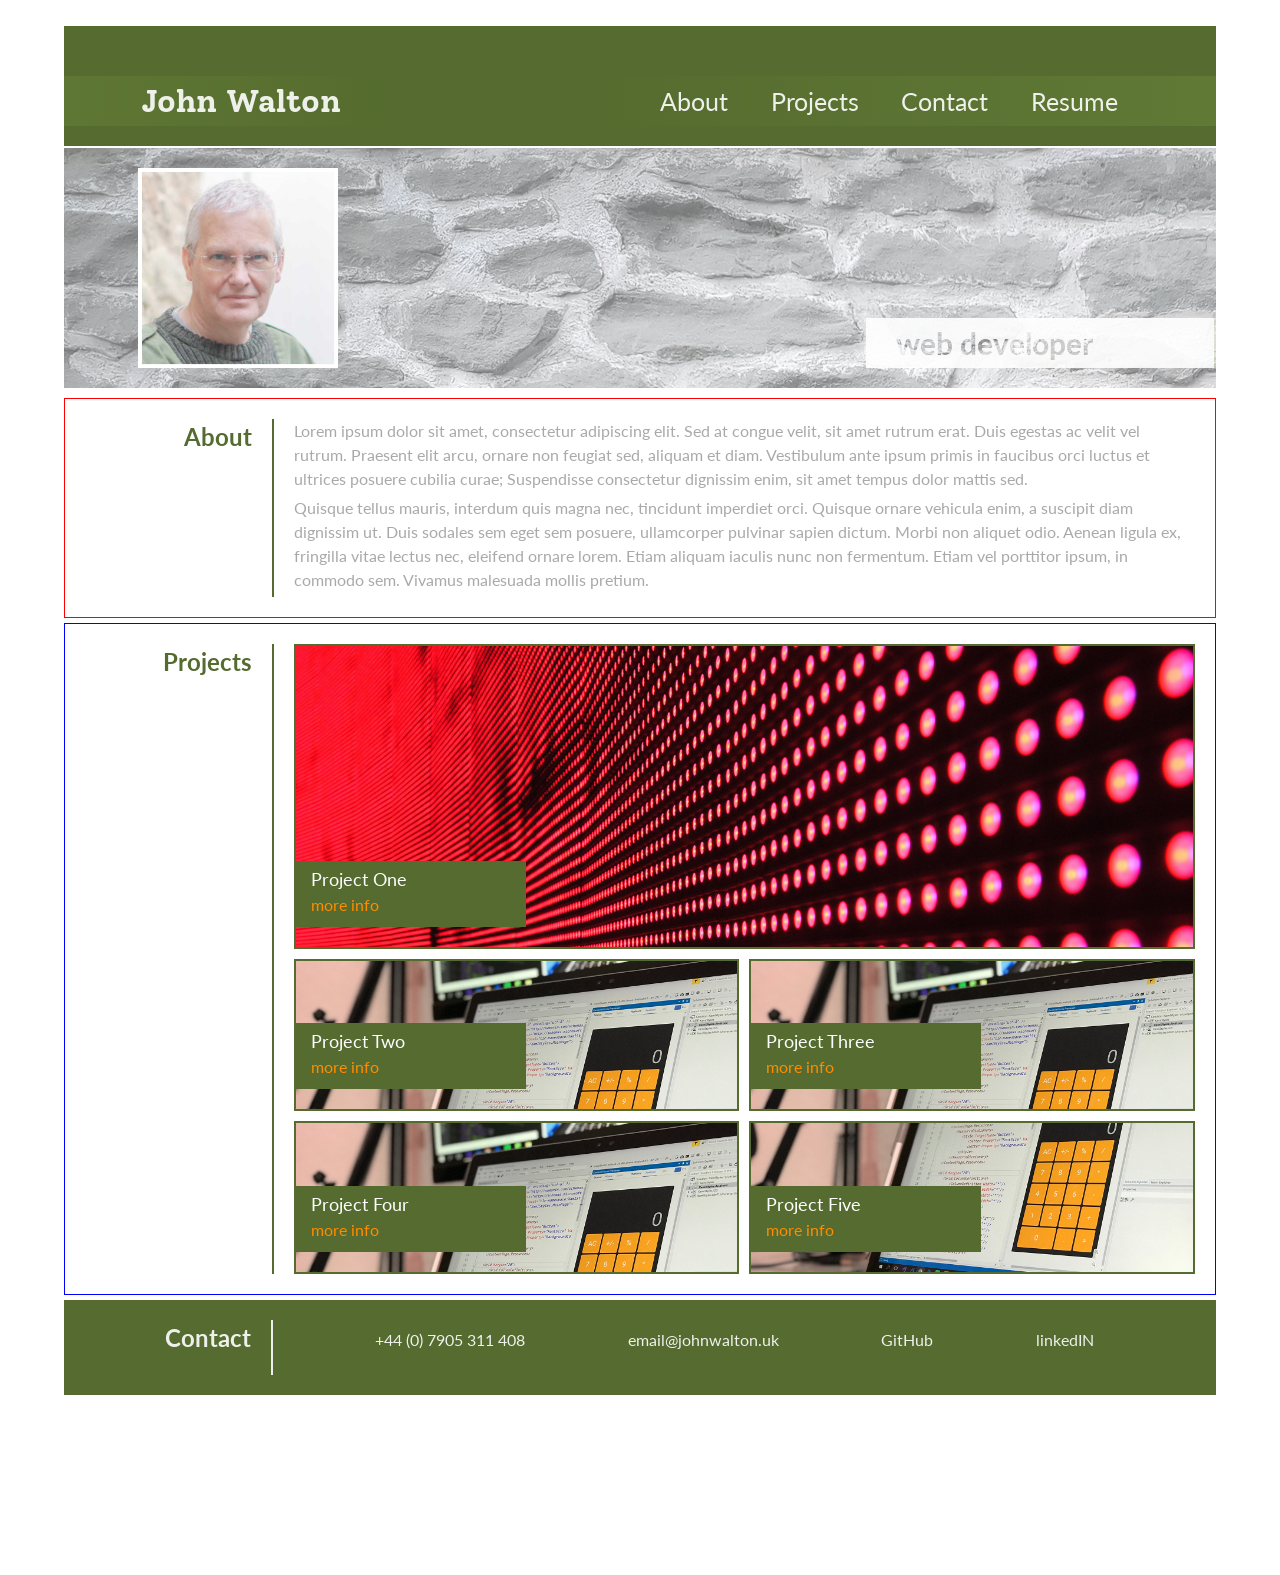
==== index.html @ b957c203 "responsive 480 project menu" ====
<!DOCTYPE html>
<html lang="en-gb">

<head>
  <meta charset="UTF-8">
  <meta name="viewport" content="width=device-width, initial-scale=1.0">
  <meta http-equiv="X-UA-Compatible" content="ie=edge">
  <title>John Walton // Web Developer</title>
  <link rel="shortcut icon" type="image/x-icon" href="./graphics/favicon.ico">
  <link rel="stylesheet" href="./css/style.css" />
  <style>
    @import url('https://fonts.googleapis.com/css2?family=Lato&family=Solway&display=fallback');
  </style>
</head>

<body id="top">
  <!-- main logo / nav -->
  <header>
    <!-- add flexbox -->
    <div id=flex1>
      <h1>John Walton</h1>
    </div>
    <div id=flex2>  
      <nav>
        <!-- add flexbox -->
        <ul>
          <li><a href="#about">About</a></li>
          <li><a href="#projects">Projects</a></li>
          <li><a href="#contact">Contact</a></li>
          <li><a href="#">Resume</a></li>
        </ul>
      </nav>
    </div>
  </header>

  <!-- head banner -->
  <section title="limestone wall" class="headBanner">
    <img src="./images/20221119_john-walton_self-portrait_104e.jpg" width=200px height=200px alt="John Walton headshot">
    <div>
      <h2>web developer</h2>
    </div>
  </section>

  <!-- add CSS Grid -->
  <main class="pageWrapper">
    <!-- about me -->
    <section class="pageSection" id="about">
      <h2>About</h2>
      <article class="aboutText">
        <p>Lorem ipsum dolor sit amet, consectetur adipiscing elit. Sed at congue velit, sit amet rutrum erat. Duis egestas ac velit vel rutrum. Praesent elit arcu, ornare non feugiat sed, aliquam et diam. Vestibulum ante ipsum primis in faucibus orci luctus et ultrices posuere cubilia curae; Suspendisse consectetur dignissim enim, sit amet tempus dolor mattis sed.</p>
        <p>Quisque tellus mauris, interdum quis magna nec, tincidunt imperdiet orci. Quisque ornare vehicula enim, a suscipit diam dignissim ut. Duis sodales sem eget sem posuere, ullamcorper pulvinar sapien dictum. Morbi non aliquet odio. Aenean ligula ex, fringilla vitae lectus nec, eleifend ornare lorem. Etiam aliquam iaculis nunc non fermentum. Etiam vel porttitor ipsum, in commodo sem. Vivamus malesuada mollis pretium.</p>
      </article>
    </section>

    <!-- project container -->
    <section class="pageSection" id="projects">
      <h2>Projects</h2>
      <!-- add nested CSS Grid -->
      <div id="projectGrid">
          <figure class="projectCard" id="projectCard1">
            <!-- replace CSS with JavaScript onClick later... -->
            <a href="https://johnwalton.photography" class="fillFig"></a>
          <!-- <img src="./images/02-portfolio-1.jpg" width=800px height=267px alt=""> -->
          <figcaption>
            <p>Project One</p>
            <p>more info</p>
          </figcaption>
        </figure>
        <figure class="projectCard" id="projectCard2">
          <!-- replace CSS with JavaScript onClick later... -->
          <a href="https://johnwalton.photography" class="fillFig"></a>
          <!-- <img src="./images/02-portfolio-2.jpg" width=400px height=133px alt=""> -->
          <figcaption>
            <p>Project Two</p>
            <p>more info</p>
          </figcaption>
        </figure>
        <figure class="projectCard" id="projectCard3">
          <!-- replace CSS with JavaScript onClick later... -->
          <a href="https://johnwalton.photography" class="fillFig"></a>
          <!-- <img src="./images/02-portfolio-2.jpg" width=400px height=133px alt=""> -->
          <figcaption>
            <p>Project Three</p>
            <p>more info</p>
          </figcaption>
        </figure>
        <figure class="projectCard" id="projectCard4">
          <!-- replace CSS with JavaScript onClick later... -->
          <a href="https://johnwalton.photography" class="fillFig"></a>
          <!-- <img src="./images/02-portfolio-2.jpg" width=400px height=133px alt=""> -->
          <figcaption>
            <p>Project Four</p>
            <p>more info</p>
          </figcaption>
        </figure>
        <figure class="projectCard" id="projectCard5">
          <!-- replace CSS with JavaScript onClick later... -->
          <a href="https://johnwalton.photography" class="fillFig"></a>
          <!-- <img src="./images/02-portfolio-2.jpg" width=400px height=133px alt=""> -->
          <figcaption>
            <p>Project Five</p>
            <p>more info</p>
          </figcaption>
        </figure>
      </div>
    </section>

    <!-- contact -->
    <section class="pageSection contact" id="contact">
      <h2>Contact</h2>
      <!-- add flexbox -->
      <ul>
        <li><a href="tel:+07905311408" class="fillFig">+44 (0) 7905 311 408</a></li>
        <li><a href="#">email@johnwalton.uk</a></li>
        <li><a href="https://github.com/forestDean">GitHub</a></li>
        <li><a href="https://www.linkedin.com/in/forestdean/" class="fillFig">linkedIN</a></li>
      </ul>
    </section>

    <!-- back-to-top -->
    <section class="pageSection" id="backTop">
      <a href="#top" class="fillFig"></a><h2>Back to Top</h2></a> 
    </section>

  </main>
  <footer></footer>
</body>

</html>
---- css/style.css ----
:root{
  --page-background: silver;
  --forestGreen: darkolivegreen;
  --mainColor: silver;
  --redBox: 1px solid red;
  --blueBox: 1px solid blue;
  --greenBox: 1px solid green;
  --whiteBox:  1px solid white;
  --greyBox:  1px solid lightgrey;
  --cardWidth: 27%;
  --cardBorder: 2px dotted white;
  --forestText: 'Solway', sans-serif;
  --bodyText: 16px 'Lato', sans-serif;
  --headerTextPad: 0 6vw;
  --headerImgPad: 5.75vw;
  --headerLineHeight: 50px;
}

* {
  margin: 0;
  padding: 0;
}

h1, h2, h3, h4, h5, h6 {
  margin: 0;
}

h1 {
  /* border: 1px  solid rgba(209, 209, 209, 0.5); */
  /* position: absolute;
  bottom: 17px;
  display: inline-block; */
  /* margin-top: 35px; */
  padding: var(--headerTextPad);
  /* background-color: red; */
  background: linear-gradient(to right, rgb(96, 121, 53),  var(--forestGreen ));
  /* border-radius: 0 0 10px 0; */
  font-family: var(--forestText);
  color: white;
  opacity: 0.9;
  line-height: var(--headerLineHeight);
}

h2 {
  float: left;
  width: 15%;
  height: 100%;
  border-right: 2px solid var(--forestGreen);
  text-align: right;
  padding-right: 20px;
  color: var(--forestGreen);
  /* position: absolute;
  top: 0;
  bottom: 0; */
}

p {
  margin: 0 0 5px;
  /* text-indent: 3ch; */
}

a {
  color: white;
  text-decoration: none;
  opacity: 0.9;
}

a:hover {
  color: darkorange;
}

{
  /* box-sizing: border-box; */
}

body {
  margin: 0;
  padding: 2% 5%;
  font: var(--bodyText);
  font-size: 16px;
  color: darkgrey;
  line-height: 1.5;
}

/* HEADER */

header {
  position: relative;
  /* border: var(--blueBox); */
  color: lightgray;
  background-color: var(--forestGreen);
  height: 100px;
  width: 100%;
  padding-bottom: 20px;
  margin-bottom: 2px;
  display: flex;
  flex-direction: row;
  justify-content: space-between;
  align-items: flex-end;
}

nav {
  /* text-align: right; */
  /* float: right; */
  /* position: absolute;
  right: 0;
  bottom: 20px; */
}

nav ul {
  /* text-align: right; */
  /* border: var(--redBox); */
  /* display: inline-block; */
  width: 500px;
  display: flex;
  flex-direction: row;
  justify-content: space-around;
  background: linear-gradient(to left, rgb(96, 121, 53),  var(--forestGreen ));
  padding: var(--headerTextPad);
  line-height: var(--headerLineHeight);
}

nav ul li {
  display: inline-block;
  font-size: 25px;
}


/* HEAD BANNER */
.headBanner {
  /* border: var(--greenBox); */
  position: relative;
  margin-bottom: 10px;
}

.headBanner img {
  position: absolute;
  left: var(--headerImgPad);
  top: 20px;
  z-index: 5;
}

.headBanner div {
  position: relative;
  background-image: url("../images/20220928_john-walton_white-cove_008.jpg");
  background-repeat: no-repeat;
  background-color: lightgray;
  opacity: 0.6;
  height: 240px;
}

.headBanner div h2 {
  position: absolute;
  right: 0;
  bottom: 20px;
  color: black;
  font-size: 30px;
  font-weight: bold;
  background-color: rgba(255, 255, 255, 0.9);
  padding: 10px 30px;
  width: 25%;
  height: auto;
  text-align: left;
  line-height: 30px;
  mix-blend-mode: screen;
  /* border: var(--greenBox); */
}

/* MAIN BODY */

section {}

main {
  margin: 0;
  width: 100%;
  display: grid;
  grid-template-rows: auto auto 100px 150px;
  grid-template-columns: 100%;
  grid-template-areas:
  "about"
  "projects"
  "contact"
  "backTop"
}

/* ABOUT */ 

#about {
  /* display: inline; */
  border: var(--redBox);
  padding: 20px; 
  margin-bottom: 5px;
  display: flex;
  flex-direction: row;
  justify-content: flex-start;
  grid-area: about;
}

#about > h2 {
  margin-right: 20px;
  /* flex: 15%; */
  /* grid-area: titleabout; */
}

#about > article {
  /* margin-right: 20px; */

}

.aboutText {
  /* padding-left: 20px; */ 
  /* background-color: rgba(255, 0, 0, 0.1);  */
  flex: 80%; 
  /* display: inline;
  height: 100px; */
  /* grid-area: about; */
}

/* PROJECTS */ 

#projects {
  border: var(--blueBox);
  grid-area: projects;
  padding: 20px;
  margin-bottom: 5px;
  /* background-color: rgba(255, 0, 0, 0.1); */
}

#projects > h2 {
  margin-right: 20px;
}

#projectGrid {
  width: auto;
  display: grid;
  /* min-height: 500px; */
  height: 70vh;
  grid-template-rows: 2fr 1fr 1fr ;
  grid-template-columns: 1fr 1fr; /* 90% + margin */
  gap: 10px 10px;
  grid-template-areas:
  "project1 project1"
  "project2 project3"
  "project4 project5"
}

#projectCard1 {
grid-area: project1;
background-image: url(../images/02-portfolio-1.jpg);
background-repeat: no-repeat;
background-size: 100%; 
/* height: 200%; */
/* background-repeat: no-repeat; */
}

#projectCard2 {
  grid-area: project2;
  background-image: url(../images/02-portfolio-2.jpg);
  background-repeat: no-repeat;
  background-size: 100%;  
}

#projectCard3 {
  grid-area: project3;
  background-image: url(../images/02-portfolio-2.jpg);
  background-repeat: no-repeat;
  background-size: 100%; 
}

#projectCard4 {
  grid-area: project4;
  background-image: url(../images/02-portfolio-2.jpg);
  background-repeat: no-repeat;
  background-size: 100%; 
}

#projectCard5 {
  grid-area: project5;
  background-image: url(../images/02-portfolio-2.jpg);
  background-repeat: no-repeat; 
  background-size: cover;
  background-position: center;
  
  
}
      
.pageWrapper {}

/* .pageSection { position: relative;} */

figure {
  /* display: none !important; */
  position: relative;
  padding: 0;
  margin: 0;
  /* margin: 10px; */
  border: 2px solid var(--forestGreen);
  cursor: pointer;
  transition: opacity 0.5s;
}

figure:hover {
  opacity: 0.9;
}

.fillFig {
  display: block;
  height: 100%;
  width: 100%;
  text-decoration: none;
}

figcaption {
position: absolute;
bottom: 20px;
z-index: 5;
/* margin: -6em 0 0; */
padding: 5px 15px;
background-color: var(--forestGreen);
color: white;
min-width: 200px;
}

figcaption p:nth-child(1) {
  /* font-weight: bold; */
  font-size: 18px;
  margin: 0;
  }

figcaption p:nth-child(2) {
color: darkorange;
}



/* CONTACT */

#contact {
  /* border: var(--greenBox); */
  background-color: var(--forestGreen);
  grid-area: contact;
  display: flex;
  flex-direction: row;
  justify-content: flex-start; 
  padding: 20px;
  margin-bottom: 5px;
  /* float: right;
  position: absolute;
  right: 0;
  bottom: 20px */
}

#contact > h2 {
  border-right: 2px solid white;
  color: white;
  opacity: 0.9;
  /* grid-area: titlecontact; */
}

#contact > ul {
  /* float: right;  */
  /* width: 300px; */
  display: flex;
  flex-direction: row;
  justify-content: space-evenly;
  align-items: flex-start;
  flex: 1 auto;
  margin-top: 8px;
  /* border: var(--whiteBox); */
  /* grid-area: contact; */
}

#contact ul li {
  display: inline-block;
}

.contact {}

/* MOBILE BACK-TO-TOP */

#backTop {
  background-color: var(--forestGreen);
  grid-area: backTop;
  display: none;
  flex-direction: column;
  justify-content: flex-start; 
  /* align-items: flex-end; */
  cursor: pointer;
  transition: color 0.5s;
  padding: 20px; 
  margin-bottom: 30px;
}

#backTop > h2 {
  margin:0;
  color: white;
  opacity: 0.9;
  border-bottom: 1px solid white;
  border-right: 1px solid white;
  width: auto;
  text-align: left;
}

#backTop > h2:hover {
  color: darkorange;
}

footer {
  /* add date */
}


/* RESPONSIVE LAYOUT */

@media only screen and (max-width: 1200px) {
  :root{
    --headerTextPad: 0 5vw;
    --headerImgPad: 4.75vw;
  }
}

@media only screen and (max-width: 1024px) {
  :root{
    /* --headerTextPad: 0 5vw;
    --headerImgPad: 4.75vw; */
    --headerLineHeight: 50px;
  }
  header {
    height: 140px;
    padding: 30px 0 0;
    display: flex;
    flex-direction: column;
    justify-content:space-around;
    align-items: stretch;
    flex: 1 auto;
  }

  nav ul {
    width: auto;
    display: flex;
    flex-direction: row;
    justify-content: space-between;
    background: var(--forestGreen );
    padding: var(--headerTextPad);
    line-height: var(--headerLineHeight);
  }

  #projectGrid {
    grid-template-rows: 1.5fr 1fr 1fr ;
  }

  
}

@media only screen and (max-width: 768px) {
  #about {
    display: flex;
    flex-direction: column;
    justify-content: flex-start;
  }
  
  #about > h2 {
    margin:0 0 20px;
    border-right: 0;
    border-bottom: 1px solid var(--forestGreen);
    width: auto;
    text-align: left; 
  }

  #projects {
    display: flex;
    flex-direction: column;
    justify-content: flex-start;
  }
  
  #projects > h2 {
    margin:0 0 20px;
    border-right: 0;
    border-bottom: 1px solid var(--forestGreen);
    width: auto;
    text-align: left; 
    height:auto; 
  }

  #projectGrid {
    display: grid;
    height: 80vh;
    grid-template-rows: repeat(5, 1fr);
    grid-template-columns: 1fr;
    gap: 10px;
    grid-template-areas:
    "project1"
    "project2"
    "project3"
    "project4"
    "project5" 
  }

  main {
    grid-template-rows: auto auto auto;
  }

  #contact {
    display: flex;
    flex-direction: column;
    justify-content: flex-start;
  }
  
  #contact > h2 {
    margin:0 0 10px;
    border-right: 0;
    border-bottom: 1px solid white;
    width: auto;
    text-align: left; 
  }

  #contact > ul {
    display: flex;
    flex-direction: column;
    justify-content: space-evenly;
    align-items:stretch;
    gap: 20px;
    flex: 1 auto;
    margin: 10px 0 40px;
  }

  #contact ul li {
    /* display: inline-block; */
    /* border: var(--whiteBox); */
    line-height: 60px;
    border-bottom: 1px solid white;
  }

  #backTop {
    display: flex;
  }
  #projectGrid {
    height: 100vh;
  }

  figcaption {
    position: absolute;
    inset: auto 0 0;
    z-index: 5;
    padding: 5px 15px;
    background-color: rgba(85, 107, 47, 0.5);
    color: white;
    /* width: 70vw; */
    }

}

@media only screen and (max-width: 480px) {
  h1{border: var(--whiteBox);}
  nav{border: var(--blueBox);}
}

/* add mobile & print for resume */
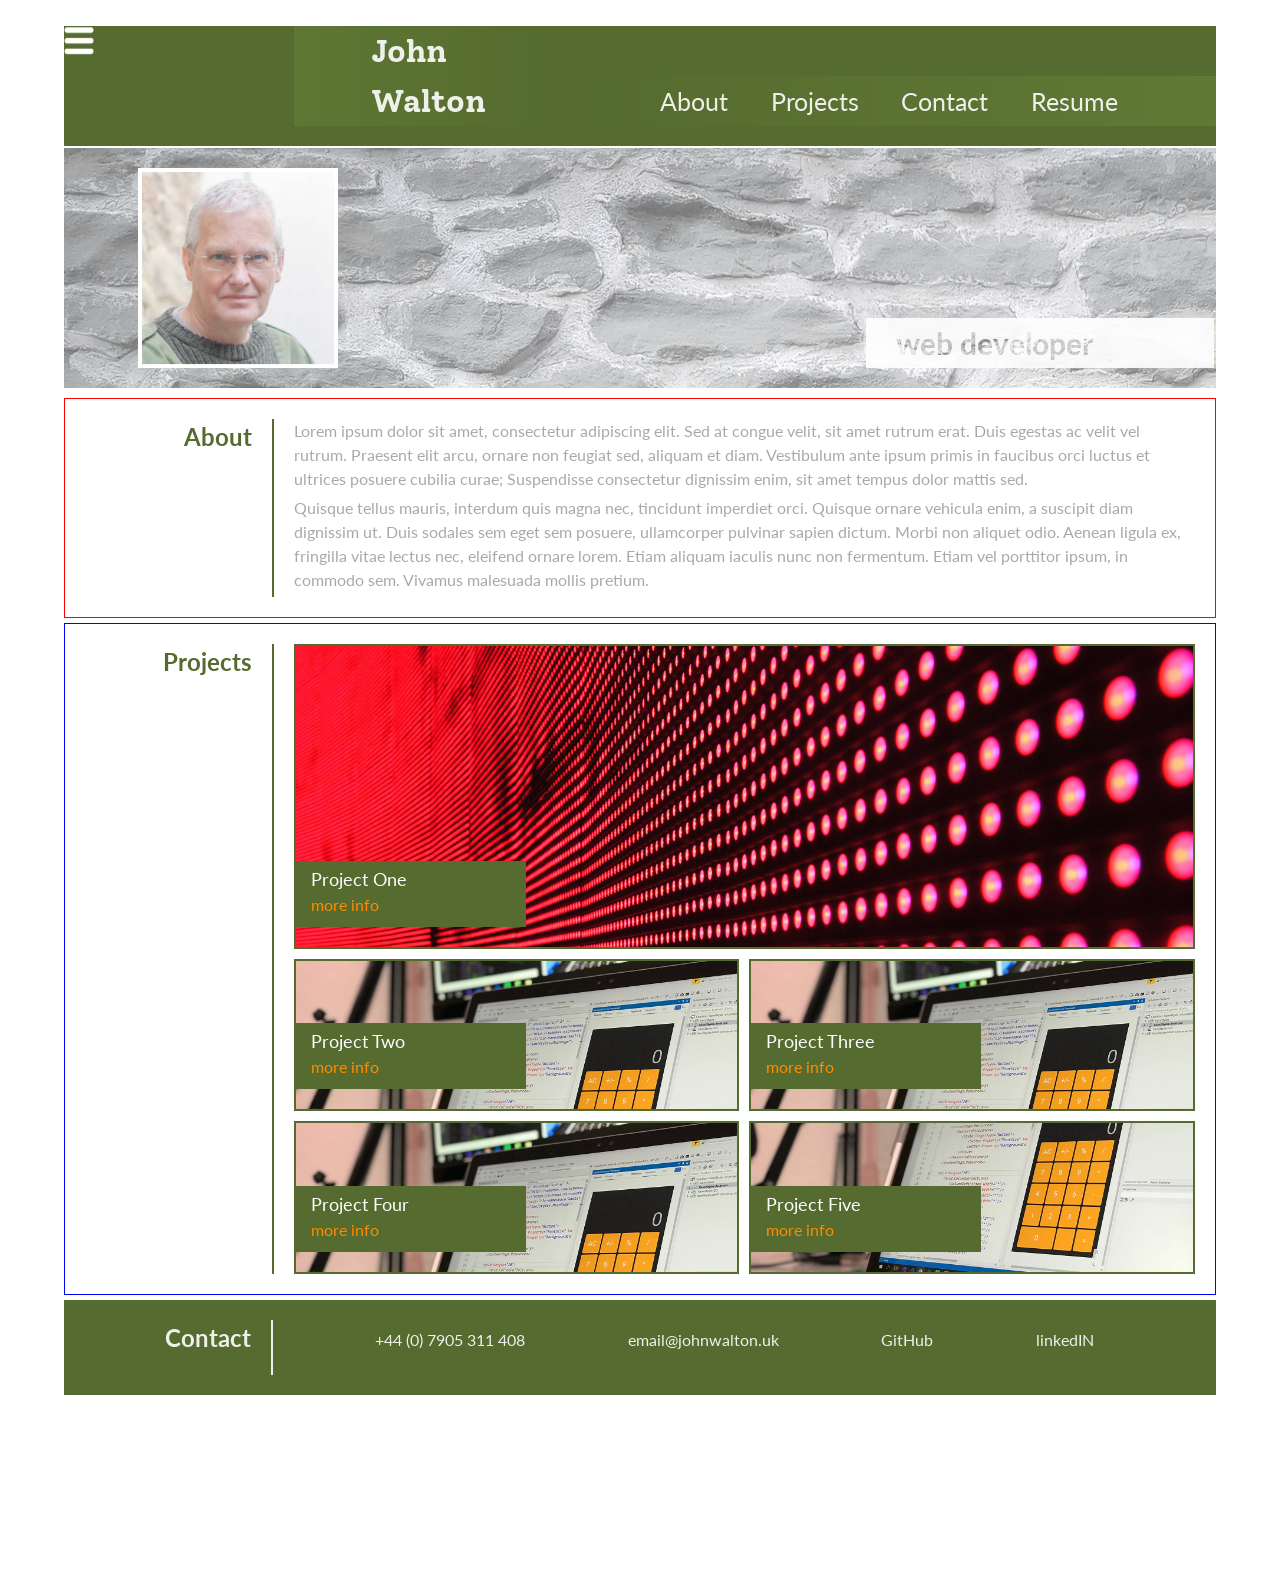
==== commit 8e0c11af: "mobile burger icon" ====
--- a/index.html
+++ b/index.html
@@ -17,6 +17,10 @@
   <!-- main logo / nav -->
   <header>
     <!-- add flexbox -->
+    <div id="burger" class="fillFig">
+      <img src="./graphics/menu-hamburger.png " width="30px" height="30px" alt="menu icon">
+      <a href="#mobileMenu"></a>
+    </div>
     <div id=flex1>
       <h1>John Walton</h1>
     </div>
--- a/css/style.css
+++ b/css/style.css
@@ -435,6 +435,11 @@
     flex: 1 auto;
   }
 
+  #burger {
+    display: none;
+    z-index: 6;
+  }
+
   nav ul {
     width: auto;
     display: flex;
@@ -531,6 +536,14 @@
     border-bottom: 1px solid white;
   }
 
+
+}
+
+@media only screen and (max-width: 480px) {
+  nav{border: var(--whiteBox);}
+  h1{border: var(--whiteBox);}
+
+  
   #backTop {
     display: flex;
   }
@@ -545,14 +558,41 @@
     padding: 5px 15px;
     background-color: rgba(85, 107, 47, 0.5);
     color: white;
-    /* width: 70vw; */
     }
 
-}
-
-@media only screen and (max-width: 480px) {
-  h1{border: var(--whiteBox);}
-  nav{border: var(--blueBox);}
+    .headBanner div h2 {
+      position: absolute;
+      right: 0;
+      bottom: 20px;
+      color: black;
+      font-size: 30px;
+      font-weight: bold;
+      background-color: rgba(255, 255, 255, 0.9);
+      padding: 10px 30px;
+      width: 25%;
+      height: auto;
+      text-align: left;
+      line-height: 30px;
+      mix-blend-mode: screen;
+      display: none;
+    }
+
+    header {
+      height: auto;
+      display: flex;
+      flex-direction: column;
+      justify-content: space-around;
+      gap: 5px;
+    }
+  
+    #burger {
+      display:inline-block;
+      border: var(--redBox);
+      width: auto;
+      align-self: flex-end;
+      padding-right: 20px;
+    }
+
 }
 
 /* add mobile & print for resume */
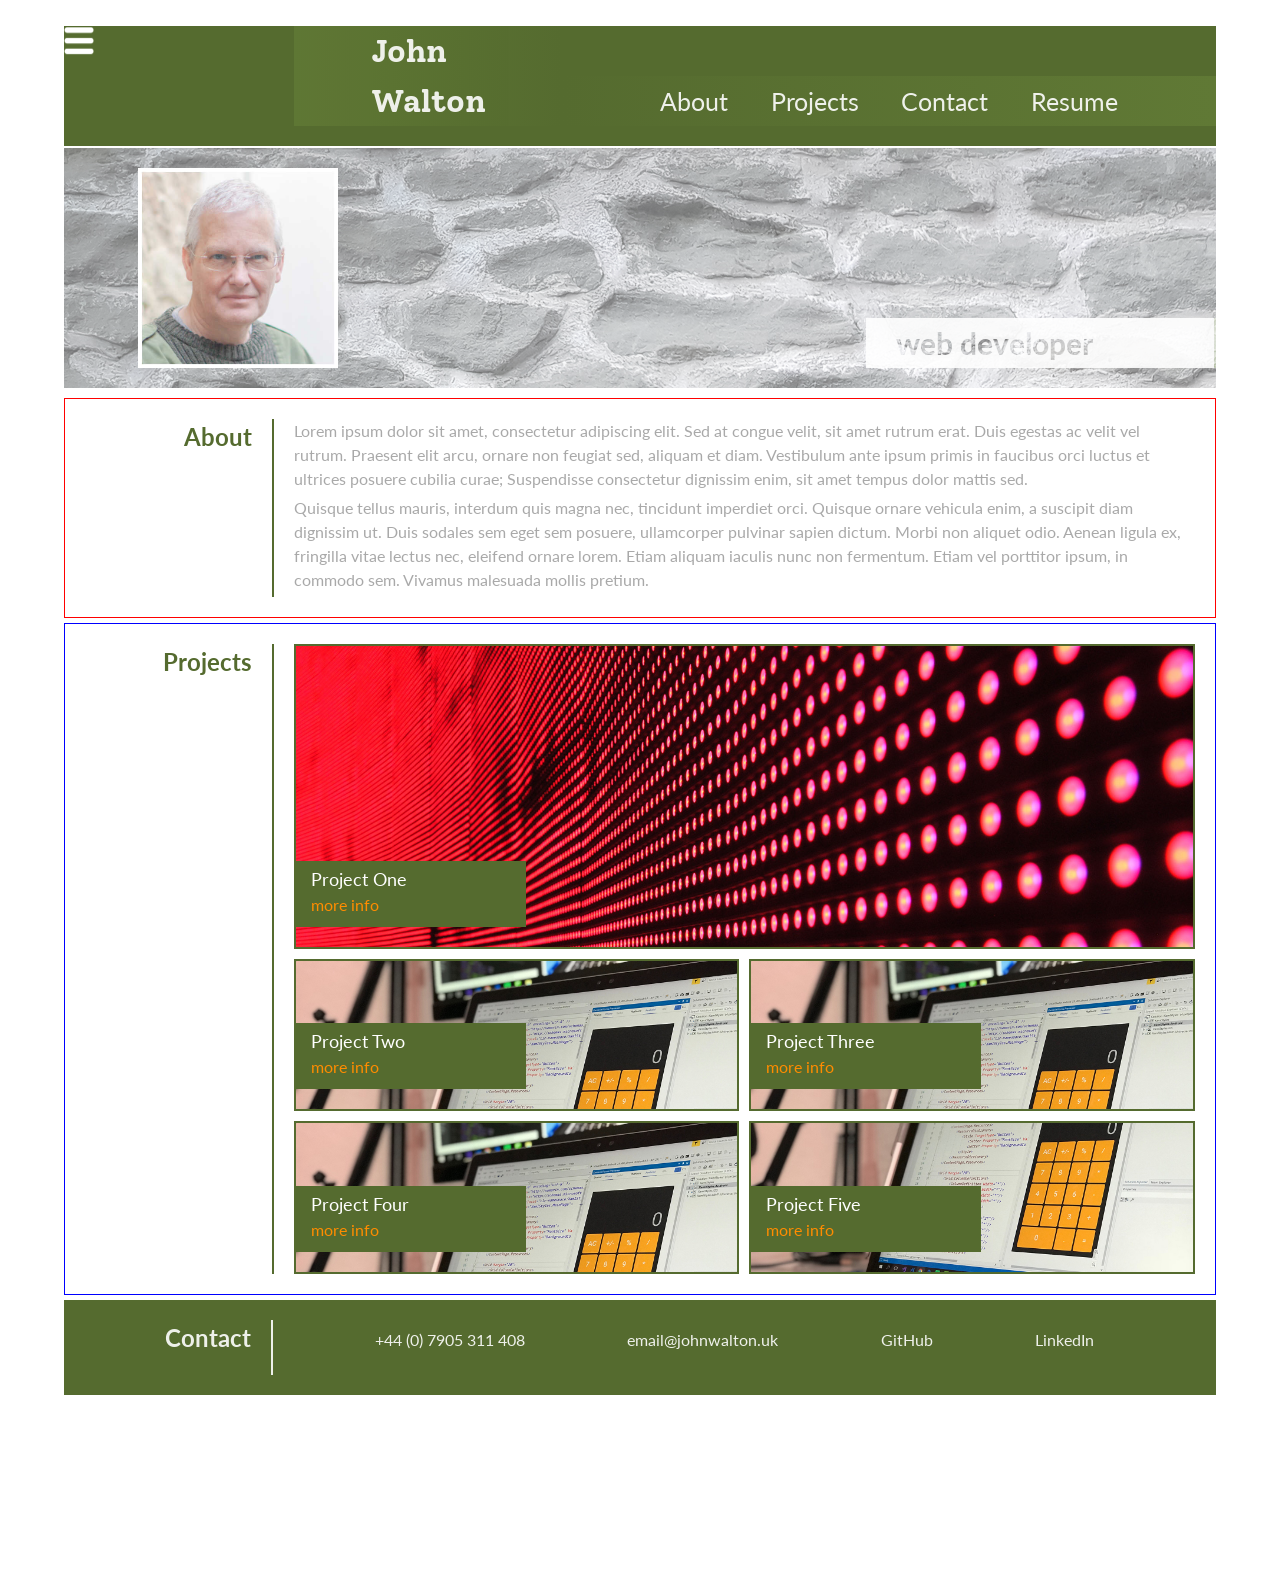
==== commit 3d5db8c2: "back-to-top div" ====
--- a/index.html
+++ b/index.html
@@ -117,14 +117,16 @@
         <li><a href="tel:+07905311408" class="fillFig">+44 (0) 7905 311 408</a></li>
         <li><a href="#">email@johnwalton.uk</a></li>
         <li><a href="https://github.com/forestDean">GitHub</a></li>
-        <li><a href="https://www.linkedin.com/in/forestdean/" class="fillFig">linkedIN</a></li>
+        <li><a href="https://www.linkedin.com/in/forestdean/" class="fillFig">LinkedIn</a></li>
       </ul>
     </section>
 
     <!-- back-to-top -->
-    <section class="pageSection" id="backTop">
-      <a href="#top" class="fillFig"></a><h2>Back to Top</h2></a> 
-    </section>
+    <!-- add onClick JavaScript later, formaction may be deprecated -->
+    <div class="pageSection" id="backTop">
+      <h2>Back to Top</h2>
+      <a href="#top" class="fillFig"></a>
+    </div>
 
   </main>
   <footer></footer>
--- a/css/style.css
+++ b/css/style.css
@@ -379,6 +379,7 @@
 /* MOBILE BACK-TO-TOP */
 
 #backTop {
+  position: relative;
   background-color: var(--forestGreen);
   grid-area: backTop;
   display: none;
@@ -389,6 +390,11 @@
   transition: color 0.5s;
   padding: 20px; 
   margin-bottom: 30px;
+  text-decoration: none;
+  /* reset default button styling */
+  font-size: inherit;
+  border: none;
+  outline: none;
 }
 
 #backTop > h2 {
@@ -397,8 +403,10 @@
   opacity: 0.9;
   border-bottom: 1px solid white;
   border-right: 1px solid white;
-  width: auto;
+  padding: 0;
+  width: 100%;
   text-align: left;
+  line-height: 40px;
 }
 
 #backTop > h2:hover {
@@ -545,7 +553,7 @@
 
   
   #backTop {
-    display: flex;
+    display: inline-flex;
   }
   #projectGrid {
     height: 100vh;
@@ -574,7 +582,7 @@
       text-align: left;
       line-height: 30px;
       mix-blend-mode: screen;
-      display: none;
+      display:inline-block;
     }
 
     header {
@@ -593,6 +601,25 @@
       padding-right: 20px;
     }
 
+    nav ul {
+      width: auto;
+      display: flex;
+      flex-direction: column;
+      justify-content: space-around;
+    }
+
+    nav ul li{
+      line-height: 60px;
+      border-bottom: 1px solid white;
+    }
+
+    nav ul li:last-child{
+      border-bottom: 0;
+    }
+
+    body {
+      padding: 2%;
+    }
 }
 
 /* add mobile & print for resume */
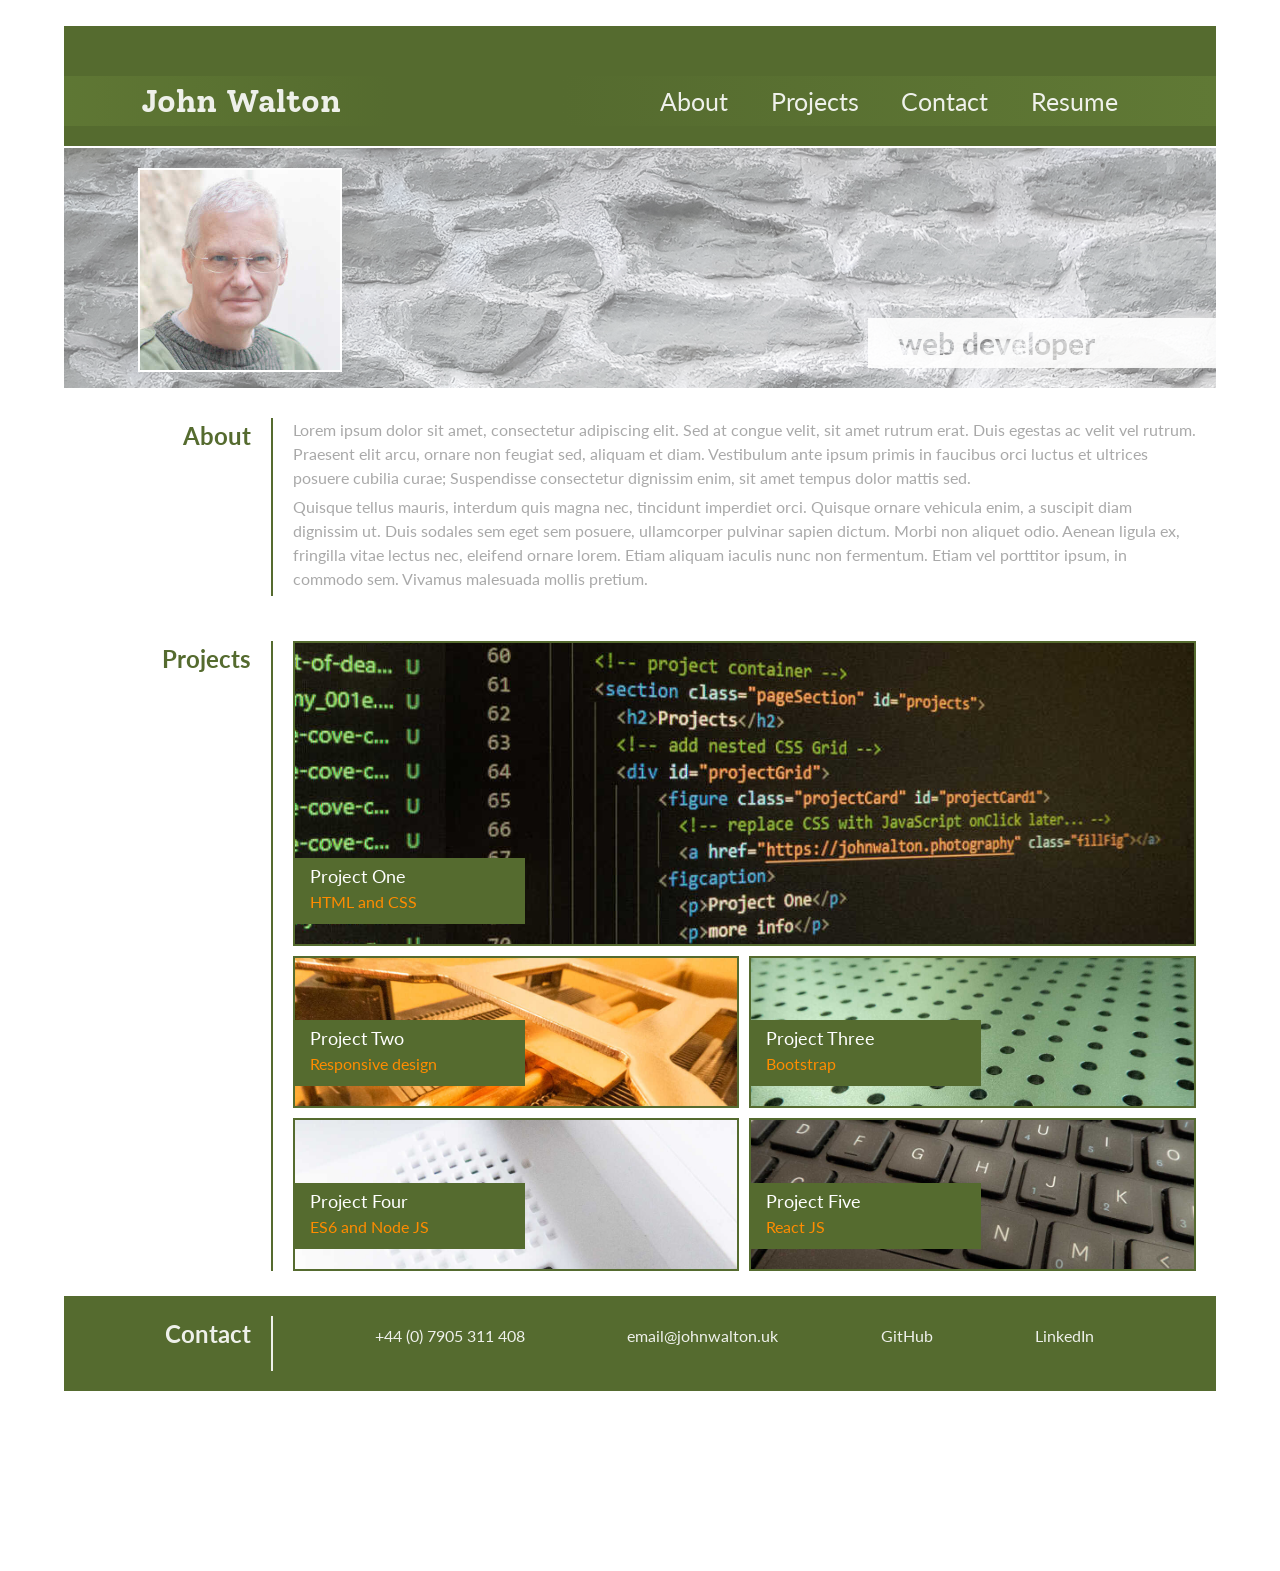
==== commit a178a205: "technical images" ====
--- a/index.html
+++ b/index.html
@@ -17,15 +17,16 @@
   <!-- main logo / nav -->
   <header>
     <!-- add flexbox -->
+    <!-- add onClick JavaScript later to show topNav with transition -->
     <div id="burger" class="fillFig">
       <img src="./graphics/menu-hamburger.png " width="30px" height="30px" alt="menu icon">
-      <a href="#mobileMenu"></a>
+      <a href="#topNav"></a>
     </div>
     <div id=flex1>
       <h1>John Walton</h1>
     </div>
     <div id=flex2>  
-      <nav>
+      <nav id=topNav>
         <!-- add flexbox -->
         <ul>
           <li><a href="#about">About</a></li>
@@ -40,7 +41,7 @@
   <!-- head banner -->
   <section title="limestone wall" class="headBanner">
     <img src="./images/20221119_john-walton_self-portrait_104e.jpg" width=200px height=200px alt="John Walton headshot">
-    <div>
+    <div id="webDev">
       <h2>web developer</h2>
     </div>
   </section>
@@ -64,46 +65,41 @@
           <figure class="projectCard" id="projectCard1">
             <!-- replace CSS with JavaScript onClick later... -->
             <a href="https://johnwalton.photography" class="fillFig"></a>
-          <!-- <img src="./images/02-portfolio-1.jpg" width=800px height=267px alt=""> -->
           <figcaption>
             <p>Project One</p>
-            <p>more info</p>
+            <p>HTML and CSS </p>
           </figcaption>
         </figure>
         <figure class="projectCard" id="projectCard2">
           <!-- replace CSS with JavaScript onClick later... -->
           <a href="https://johnwalton.photography" class="fillFig"></a>
-          <!-- <img src="./images/02-portfolio-2.jpg" width=400px height=133px alt=""> -->
           <figcaption>
             <p>Project Two</p>
-            <p>more info</p>
+            <p>Responsive design</p>
           </figcaption>
         </figure>
         <figure class="projectCard" id="projectCard3">
           <!-- replace CSS with JavaScript onClick later... -->
           <a href="https://johnwalton.photography" class="fillFig"></a>
-          <!-- <img src="./images/02-portfolio-2.jpg" width=400px height=133px alt=""> -->
           <figcaption>
             <p>Project Three</p>
-            <p>more info</p>
+            <p>Bootstrap</p>
           </figcaption>
         </figure>
         <figure class="projectCard" id="projectCard4">
           <!-- replace CSS with JavaScript onClick later... -->
           <a href="https://johnwalton.photography" class="fillFig"></a>
-          <!-- <img src="./images/02-portfolio-2.jpg" width=400px height=133px alt=""> -->
           <figcaption>
             <p>Project Four</p>
-            <p>more info</p>
+            <p>ES6 and Node JS</p>
           </figcaption>
         </figure>
         <figure class="projectCard" id="projectCard5">
           <!-- replace CSS with JavaScript onClick later... -->
           <a href="https://johnwalton.photography" class="fillFig"></a>
-          <!-- <img src="./images/02-portfolio-2.jpg" width=400px height=133px alt=""> -->
           <figcaption>
             <p>Project Five</p>
-            <p>more info</p>
+            <p>React JS</p>
           </figcaption>
         </figure>
       </div>
@@ -122,10 +118,12 @@
     </section>
 
     <!-- back-to-top -->
-    <!-- add onClick JavaScript later, formaction may be deprecated -->
-    <div class="pageSection" id="backTop">
-      <h2>Back to Top</h2>
-      <a href="#top" class="fillFig"></a>
+    <!-- add onClick JavaScript later, fix ul hack -->
+    <div class="pageSection" id="backTop"> 
+      <!-- <a href="#top" class="fillFig"></a> -->
+      <ul>
+        <li><a href="#top"><h2>Back to Top</h2></a></li>
+      </ul>
     </div>
 
   </main>
--- a/css/style.css
+++ b/css/style.css
@@ -99,6 +99,11 @@
   align-items: flex-end;
 }
 
+#burger {
+  display: none;
+  z-index: 6;
+}
+
 nav {
   /* text-align: right; */
   /* float: right; */
@@ -138,6 +143,7 @@
   left: var(--headerImgPad);
   top: 20px;
   z-index: 5;
+  border: 2px solid white;
 }
 
 .headBanner div {
@@ -153,6 +159,7 @@
   position: absolute;
   right: 0;
   bottom: 20px;
+  border: 0;
   color: black;
   font-size: 30px;
   font-weight: bold;
@@ -187,7 +194,7 @@
 
 #about {
   /* display: inline; */
-  border: var(--redBox);
+  /* border: var(--redBox); */
   padding: 20px; 
   margin-bottom: 5px;
   display: flex;
@@ -219,7 +226,7 @@
 /* PROJECTS */ 
 
 #projects {
-  border: var(--blueBox);
+  /* border: var(--blueBox); */
   grid-area: projects;
   padding: 20px;
   margin-bottom: 5px;
@@ -246,37 +253,36 @@
 
 #projectCard1 {
 grid-area: project1;
-background-image: url(../images/02-portfolio-1.jpg);
-background-repeat: no-repeat;
-background-size: 100%; 
-/* height: 200%; */
-/* background-repeat: no-repeat; */
+background-image: url(../images/20230321_john-walton_technical_002e.jpg);
+background-repeat: no-repeat; 
+background-size: cover;
+background-position: center;
 }
 
 #projectCard2 {
   grid-area: project2;
-  background-image: url(../images/02-portfolio-2.jpg);
+  background-image: url(../images/20230321_john-walton_technical_021e.jpg);
   background-repeat: no-repeat;
   background-size: 100%;  
 }
 
 #projectCard3 {
   grid-area: project3;
-  background-image: url(../images/02-portfolio-2.jpg);
+  background-image: url(../images/20230321_john-walton_technical_060e.jpg);
   background-repeat: no-repeat;
   background-size: 100%; 
 }
 
 #projectCard4 {
   grid-area: project4;
-  background-image: url(../images/02-portfolio-2.jpg);
+  background-image: url(../images/20230321_john-walton_technical_041e.jpg);
   background-repeat: no-repeat;
   background-size: 100%; 
 }
 
 #projectCard5 {
   grid-area: project5;
-  background-image: url(../images/02-portfolio-2.jpg);
+  background-image: url(../images/20230321_john-walton_technical_051e.jpg);
   background-repeat: no-repeat; 
   background-size: cover;
   background-position: center;
@@ -397,7 +403,11 @@
   outline: none;
 }
 
-#backTop > h2 {
+#backTop ul {
+  list-style-type: none;
+}
+
+#backTop ul li h2 {
   margin:0;
   color: white;
   opacity: 0.9;
@@ -441,11 +451,6 @@
     justify-content:space-around;
     align-items: stretch;
     flex: 1 auto;
-  }
-
-  #burger {
-    display: none;
-    z-index: 6;
   }
 
   nav ul {
@@ -548,13 +553,30 @@
 }
 
 @media only screen and (max-width: 480px) {
-  nav{border: var(--whiteBox);}
-  h1{border: var(--whiteBox);}
-
   
+  #burger {
+    display: inline-block;
+    width: auto;
+    align-self: flex-end;
+    padding-right: 20px;
+    margin-bottom: 20px;
+  }
+
+  h1 {
+    margin-bottom: 40px;
+  }
+
+
   #backTop {
     display: inline-flex;
   }
+
+  #backTop ul li {
+    /* display: inline-block;
+    font-size: 25px;
+    color: white; */
+  }
+
   #projectGrid {
     height: 100vh;
   }
@@ -570,19 +592,18 @@
 
     .headBanner div h2 {
       position: absolute;
-      right: 0;
-      bottom: 20px;
-      color: black;
-      font-size: 30px;
-      font-weight: bold;
-      background-color: rgba(255, 255, 255, 0.9);
-      padding: 10px 30px;
-      width: 25%;
+      right: -90px;
+      bottom: 90px;
+      padding: 0;
+      width: 240px;
       height: auto;
-      text-align: left;
-      line-height: 30px;
-      mix-blend-mode: screen;
-      display:inline-block;
+      text-align: center;
+      line-height: 60px;
+      transform: rotate(-90deg);
+    }
+
+    #webDev {
+
     }
 
     header {
@@ -592,14 +613,6 @@
       justify-content: space-around;
       gap: 5px;
     }
-  
-    #burger {
-      display:inline-block;
-      border: var(--redBox);
-      width: auto;
-      align-self: flex-end;
-      padding-right: 20px;
-    }
 
     nav ul {
       width: auto;
@@ -620,6 +633,7 @@
     body {
       padding: 2%;
     }
+
 }
 
 /* add mobile & print for resume */
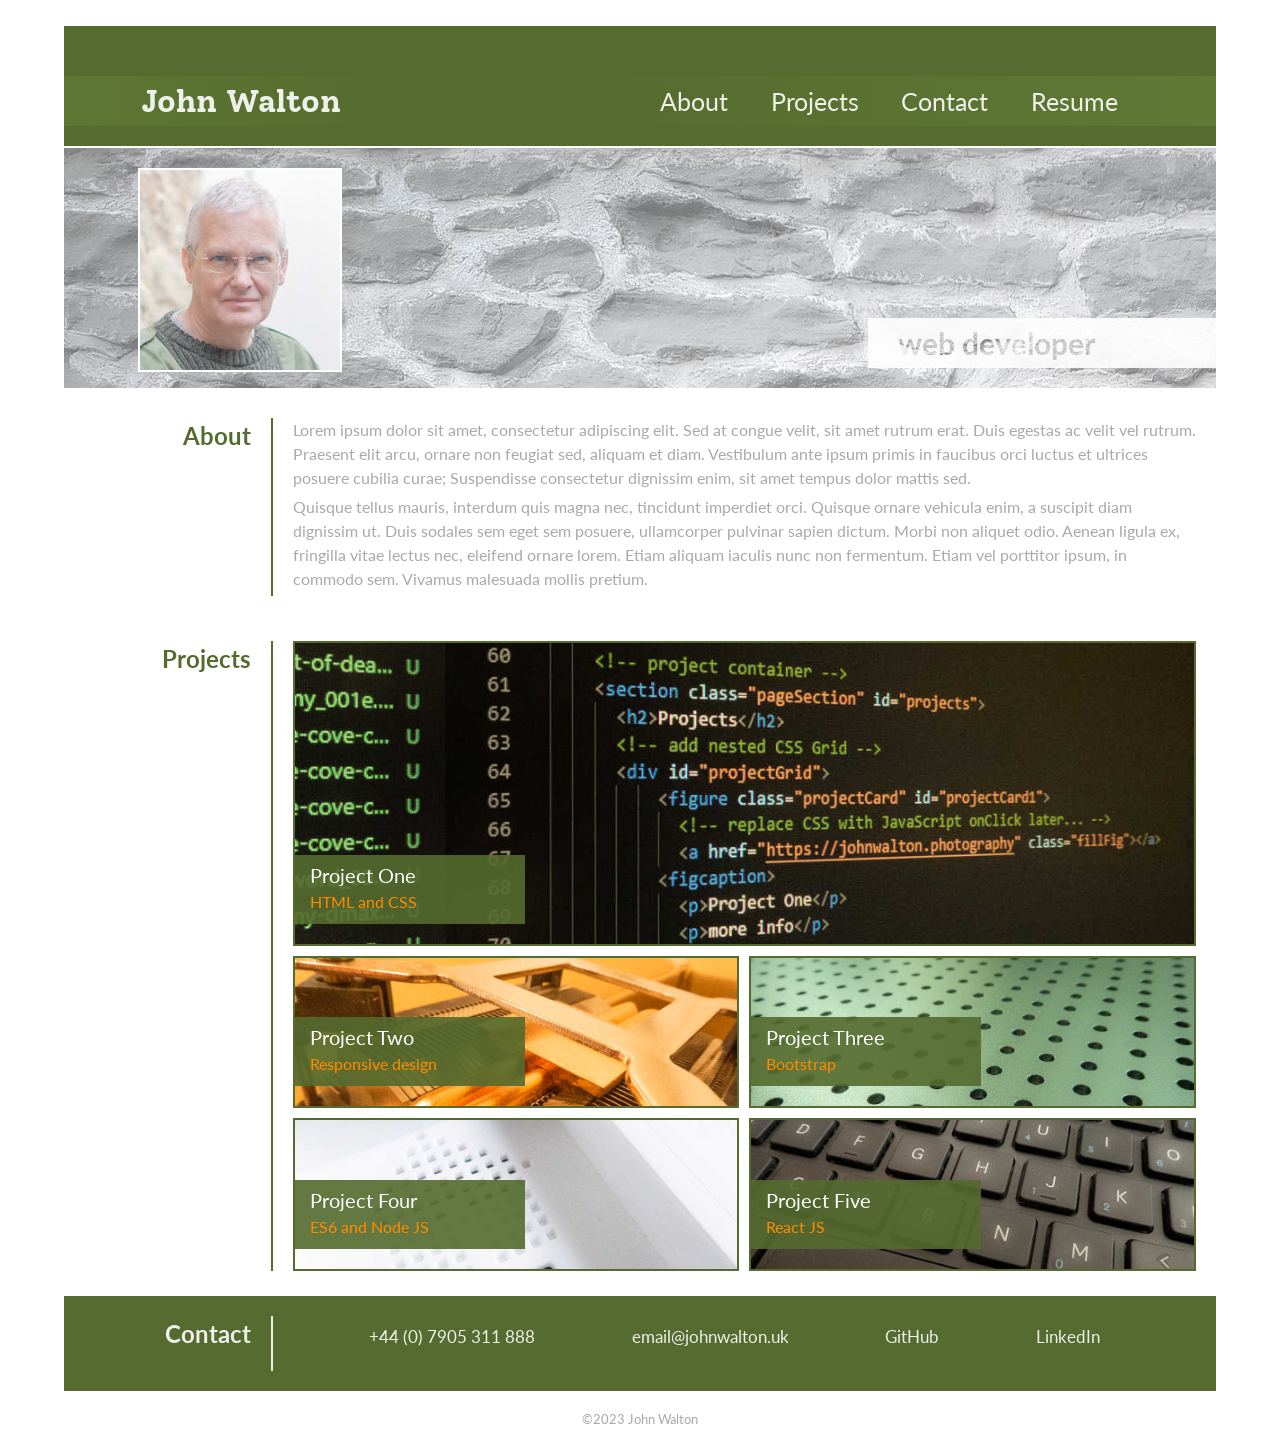
==== commit f9dcc79d: "code cleanup and README" ====
--- a/index.html
+++ b/index.html
@@ -110,7 +110,7 @@
       <h2>Contact</h2>
       <!-- add flexbox -->
       <ul>
-        <li><a href="tel:+07905311408" class="fillFig">+44 (0) 7905 311 408</a></li>
+        <li><a href="tel:+07905311408" class="fillFig">+44 (0) 7905 311 888</a></li>
         <li><a href="#">email@johnwalton.uk</a></li>
         <li><a href="https://github.com/forestDean">GitHub</a></li>
         <li><a href="https://www.linkedin.com/in/forestdean/" class="fillFig">LinkedIn</a></li>
@@ -127,7 +127,9 @@
     </div>
 
   </main>
-  <footer></footer>
+  <footer>
+    <small>©2023 John Walton</small>
+  </footer>
 </body>
 
 </html>
--- a/css/style.css
+++ b/css/style.css
@@ -26,15 +26,8 @@
 }
 
 h1 {
-  /* border: 1px  solid rgba(209, 209, 209, 0.5); */
-  /* position: absolute;
-  bottom: 17px;
-  display: inline-block; */
-  /* margin-top: 35px; */
   padding: var(--headerTextPad);
-  /* background-color: red; */
   background: linear-gradient(to right, rgb(96, 121, 53),  var(--forestGreen ));
-  /* border-radius: 0 0 10px 0; */
   font-family: var(--forestText);
   color: white;
   opacity: 0.9;
@@ -49,14 +42,10 @@
   text-align: right;
   padding-right: 20px;
   color: var(--forestGreen);
-  /* position: absolute;
-  top: 0;
-  bottom: 0; */
 }
 
 p {
   margin: 0 0 5px;
-  /* text-indent: 3ch; */
 }
 
 a {
@@ -86,7 +75,6 @@
 
 header {
   position: relative;
-  /* border: var(--blueBox); */
   color: lightgray;
   background-color: var(--forestGreen);
   height: 100px;
@@ -104,18 +92,9 @@
   z-index: 6;
 }
 
-nav {
-  /* text-align: right; */
-  /* float: right; */
-  /* position: absolute;
-  right: 0;
-  bottom: 20px; */
-}
+nav {}
 
 nav ul {
-  /* text-align: right; */
-  /* border: var(--redBox); */
-  /* display: inline-block; */
   width: 500px;
   display: flex;
   flex-direction: row;
@@ -130,10 +109,9 @@
   font-size: 25px;
 }
 
-
 /* HEAD BANNER */
+
 .headBanner {
-  /* border: var(--greenBox); */
   position: relative;
   margin-bottom: 10px;
 }
@@ -170,7 +148,6 @@
   text-align: left;
   line-height: 30px;
   mix-blend-mode: screen;
-  /* border: var(--greenBox); */
 }
 
 /* MAIN BODY */
@@ -181,7 +158,7 @@
   margin: 0;
   width: 100%;
   display: grid;
-  grid-template-rows: auto auto 100px 150px;
+  grid-template-rows: auto auto 100px 0;
   grid-template-columns: 100%;
   grid-template-areas:
   "about"
@@ -189,12 +166,15 @@
   "contact"
   "backTop"
 }
+     
+.pageWrapper {
+  height: auto;
+}
+
 
 /* ABOUT */ 
 
 #about {
-  /* display: inline; */
-  /* border: var(--redBox); */
   padding: 20px; 
   margin-bottom: 5px;
   display: flex;
@@ -203,34 +183,22 @@
   grid-area: about;
 }
 
-#about > h2 {
+#about h2 {
   margin-right: 20px;
-  /* flex: 15%; */
-  /* grid-area: titleabout; */
-}
-
-#about > article {
-  /* margin-right: 20px; */
-
-}
+}
+
+#about article {}
 
 .aboutText {
-  /* padding-left: 20px; */ 
-  /* background-color: rgba(255, 0, 0, 0.1);  */
   flex: 80%; 
-  /* display: inline;
-  height: 100px; */
-  /* grid-area: about; */
 }
 
 /* PROJECTS */ 
 
 #projects {
-  /* border: var(--blueBox); */
   grid-area: projects;
   padding: 20px;
   margin-bottom: 5px;
-  /* background-color: rgba(255, 0, 0, 0.1); */
 }
 
 #projects > h2 {
@@ -240,10 +208,9 @@
 #projectGrid {
   width: auto;
   display: grid;
-  /* min-height: 500px; */
   height: 70vh;
   grid-template-rows: 2fr 1fr 1fr ;
-  grid-template-columns: 1fr 1fr; /* 90% + margin */
+  grid-template-columns: 1fr 1fr;
   gap: 10px 10px;
   grid-template-areas:
   "project1 project1"
@@ -289,17 +256,11 @@
   
   
 }
-      
-.pageWrapper {}
-
-/* .pageSection { position: relative;} */
 
 figure {
-  /* display: none !important; */
   position: relative;
   padding: 0;
   margin: 0;
-  /* margin: 10px; */
   border: 2px solid var(--forestGreen);
   cursor: pointer;
   transition: opacity 0.5s;
@@ -320,16 +281,14 @@
 position: absolute;
 bottom: 20px;
 z-index: 5;
-/* margin: -6em 0 0; */
 padding: 5px 15px;
-background-color: var(--forestGreen);
+background-color: rgba(85, 107, 47, 0.9);
 color: white;
 min-width: 200px;
 }
 
 figcaption p:nth-child(1) {
-  /* font-weight: bold; */
-  font-size: 18px;
+  font-size: 20px;
   margin: 0;
   }
 
@@ -337,12 +296,11 @@
 color: darkorange;
 }
 
-
-
 /* CONTACT */
 
+.contact {}
+
 #contact {
-  /* border: var(--greenBox); */
   background-color: var(--forestGreen);
   grid-area: contact;
   display: flex;
@@ -350,37 +308,27 @@
   justify-content: flex-start; 
   padding: 20px;
   margin-bottom: 5px;
-  /* float: right;
-  position: absolute;
-  right: 0;
-  bottom: 20px */
 }
 
 #contact > h2 {
   border-right: 2px solid white;
   color: white;
   opacity: 0.9;
-  /* grid-area: titlecontact; */
 }
 
 #contact > ul {
-  /* float: right;  */
-  /* width: 300px; */
   display: flex;
   flex-direction: row;
   justify-content: space-evenly;
   align-items: flex-start;
   flex: 1 auto;
   margin-top: 8px;
-  /* border: var(--whiteBox); */
-  /* grid-area: contact; */
 }
 
 #contact ul li {
   display: inline-block;
-}
-
-.contact {}
+  font-size: 17px;
+}
 
 /* MOBILE BACK-TO-TOP */
 
@@ -390,14 +338,11 @@
   grid-area: backTop;
   display: none;
   flex-direction: column;
-  justify-content: flex-start; 
-  /* align-items: flex-end; */
+  justify-content: flex-end; 
   cursor: pointer;
   transition: color 0.5s;
   padding: 20px; 
-  margin-bottom: 30px;
   text-decoration: none;
-  /* reset default button styling */
   font-size: inherit;
   border: none;
   outline: none;
@@ -423,10 +368,11 @@
   color: darkorange;
 }
 
-footer {
-  /* add date */
-}
-
+footer{
+  width: 100%; 
+  text-align: center;
+  margin-top: 10px;
+}
 
 /* RESPONSIVE LAYOUT */
 
@@ -437,10 +383,8 @@
   }
 }
 
-@media only screen and (max-width: 1024px) {
+@media only screen and (max-width: 992px) {
   :root{
-    /* --headerTextPad: 0 5vw;
-    --headerImgPad: 4.75vw; */
     --headerLineHeight: 50px;
   }
   header {
@@ -466,11 +410,14 @@
   #projectGrid {
     grid-template-rows: 1.5fr 1fr 1fr ;
   }
-
   
 }
 
 @media only screen and (max-width: 768px) {
+  main {
+    grid-template-rows: auto auto auto 0;
+  }
+
   #about {
     display: flex;
     flex-direction: column;
@@ -514,17 +461,13 @@
     "project5" 
   }
 
-  main {
-    grid-template-rows: auto auto auto;
-  }
-
   #contact {
     display: flex;
     flex-direction: column;
     justify-content: flex-start;
   }
   
-  #contact > h2 {
+  #contact h2 {
     margin:0 0 10px;
     border-right: 0;
     border-bottom: 1px solid white;
@@ -532,7 +475,7 @@
     text-align: left; 
   }
 
-  #contact > ul {
+  #contact ul {
     display: flex;
     flex-direction: column;
     justify-content: space-evenly;
@@ -543,17 +486,14 @@
   }
 
   #contact ul li {
-    /* display: inline-block; */
-    /* border: var(--whiteBox); */
     line-height: 60px;
     border-bottom: 1px solid white;
-  }
-
-
-}
-
-@media only screen and (max-width: 480px) {
-  
+    font-size: 18px;
+  }
+
+}
+
+@media only screen and (max-width: 576px) {
   #burger {
     display: inline-block;
     width: auto;
@@ -566,17 +506,51 @@
     margin-bottom: 40px;
   }
 
-
-  #backTop {
-    display: inline-flex;
-  }
-
-  #backTop ul li {
-    /* display: inline-block;
-    font-size: 25px;
-    color: white; */
-  }
-
+  body {
+    padding: 2%;
+  }
+  
+  main {
+  grid-template-rows: auto auto auto 100px;
+  }
+
+  header {
+    height: auto;
+    display: flex;
+    flex-direction: column;
+    justify-content: space-around;
+    gap: 5px;
+  }
+
+  nav ul {
+    width: auto;
+    display: flex;
+    flex-direction: column;
+    justify-content: space-around;
+  }
+
+  nav ul li{
+    line-height: 60px;
+    border-bottom: 1px solid white;
+  }
+
+  nav ul li:last-child{
+    border-bottom: 0;
+  }
+
+  .headBanner div h2 {
+    position: absolute;
+    right: -90px;
+    bottom: 90px;
+    padding: 0;
+    width: 240px;
+    height: auto;
+    text-align: center;
+    line-height: 60px;
+    transform: rotate(-90deg);
+  }
+
+  #webDev {}
   #projectGrid {
     height: 100vh;
   }
@@ -589,53 +563,13 @@
     background-color: rgba(85, 107, 47, 0.5);
     color: white;
     }
-
-    .headBanner div h2 {
-      position: absolute;
-      right: -90px;
-      bottom: 90px;
-      padding: 0;
-      width: 240px;
-      height: auto;
-      text-align: center;
-      line-height: 60px;
-      transform: rotate(-90deg);
-    }
-
-    #webDev {
-
-    }
-
-    header {
-      height: auto;
-      display: flex;
-      flex-direction: column;
-      justify-content: space-around;
-      gap: 5px;
-    }
-
-    nav ul {
-      width: auto;
-      display: flex;
-      flex-direction: column;
-      justify-content: space-around;
-    }
-
-    nav ul li{
-      line-height: 60px;
-      border-bottom: 1px solid white;
-    }
-
-    nav ul li:last-child{
-      border-bottom: 0;
-    }
-
-    body {
-      padding: 2%;
-    }
-
-}
-
-/* add mobile & print for resume */
-
-
+    
+  #backTop {
+    display: inline-flex;
+  }
+
+}
+
+/* add @print for resume */
+
+
